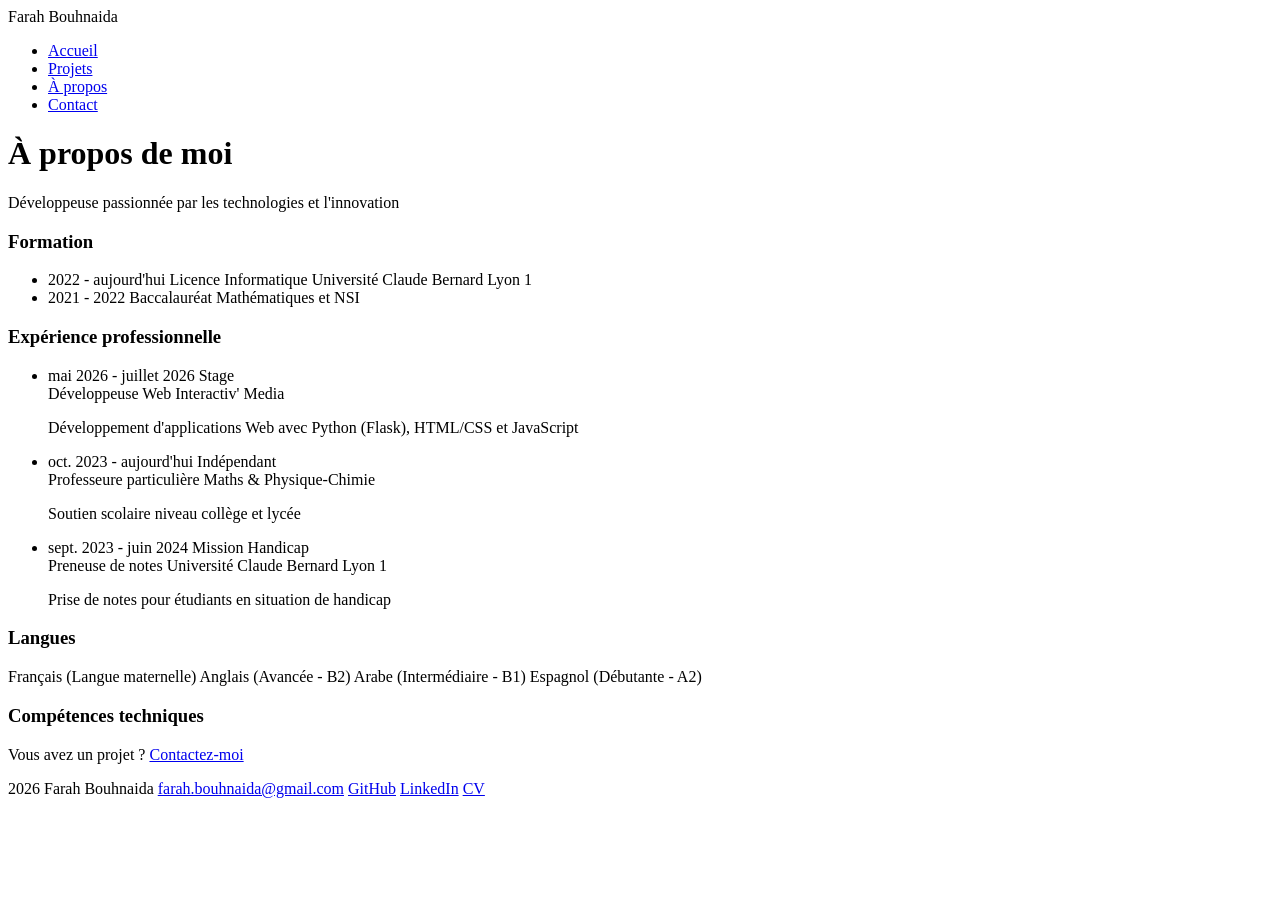
==== apropos.html @ a97e82b4 "fix: chemins absolus pour static/, styles/ et scripts" ====
<!DOCTYPE html>
<html lang="fr">
<head>
  <meta charset="UTF-8">
  <meta name="viewport" content="width=device-width, initial-scale=1.0">
  <title>Farah Bouhnaida - Contact</title>
  <link rel="stylesheet" href="/styles/style.css">
</head>
<body data-page="apropos">

  <header>
    <nav class="container">
      <span class="logo">Farah Bouhnaida</span>
      <ul>
        <li><a href="/" data-page="accueil">Accueil</a></li>
        <li><a href="/projets" data-page="projets">Projets</a></li>
        <li><a href="/apropos" data-page="apropos" class="active">À propos</a></li>
        <li><a href="/contact" data-page="contact">Contact</a></li>
      </ul>
    </nav>
  </header>

  <main class="container page-apropos">
    <h1 class="titre-page">À propos de moi</h1>
    <p class="sous-titre-page">Développeuse passionnée par les technologies et l'innovation</p>

    <div class="grille-apropos">
      <section class="section-apropos">
        <h3 class="titre-section">Formation</h3>
        <ul class="liste-experiences">
          <li>
            <div class="experience-item">
              <span class="periode">2022 - aujourd'hui</span>
              <span class="intitule">Licence Informatique</span>
              <span class="etablissement">Université Claude Bernard Lyon 1</span>
            </div>
          </li>
          <li>
            <div class="experience-item">
              <span class="periode">2021 - 2022</span>
              <span class="intitule">Baccalauréat Mathématiques et NSI</span>
            </div>
          </li>
        </ul>
      </section>

      <section class="section-apropos section-experience">
        <h3 class="titre-section">Expérience professionnelle</h3>
        <ul class="liste-experiences">
          <li class="experience-item">
            <div class="exp-header">
              <span class="periode">mai 2026 - juillet 2026</span>
              <span class="statut">Stage</span>
            </div>
            <span class="intitule">Développeuse Web</span>
            <span class="etablissement">Interactiv' Media</span>
            <p class="description">Développement d'applications Web avec Python (Flask), HTML/CSS et JavaScript</p>
          </li>
          <li class="experience-item">
            <div class="exp-header">
              <span class="periode">oct. 2023 - aujourd'hui</span>
              <span class="statut">Indépendant</span>
            </div>
            <span class="intitule">Professeure particulière</span>
            <span class="etablissement">Maths & Physique-Chimie</span>
            <p class="description">Soutien scolaire niveau collège et lycée</p>
          </li>
          <li class="experience-item">
            <div class="exp-header">
              <span class="periode">sept. 2023 - juin 2024</span>
              <span class="statut">Mission Handicap</span>
            </div>
            <span class="intitule">Preneuse de notes</span>
            <span class="etablissement">Université Claude Bernard Lyon 1</span>
            <p class="description">Prise de notes pour étudiants en situation de handicap</p>
          </li>
        </ul>
      </section>

      <section class="section-apropos">
        <h3 class="titre-section">Langues</h3>
        <div class="badges-container">
          <span class="badge-langue">Français <span class="niveau">(Langue maternelle)</span></span>
          <span class="badge-langue">Anglais <span class="niveau">(Avancée - B2)</span></span>
          <span class="badge-langue">Arabe <span class="niveau">(Intermédiaire - B1)</span></span>
          <span class="badge-langue">Espagnol <span class="niveau">(Débutante - A2)</span></span>
        </div>
      </section>

      <section class="section-apropos section-pleine-largeur">
        <h3 class="titre-section">Compétences techniques</h3>
        <div class="badges-container" id="badges-competences"></div>
      </section>
    </div>

    <div class="cta-subtil">
      <p class="cta-texte">Vous avez un projet ? <a href="/contact" class="cta-lien">Contactez-moi</a></p>
    </div>
  </main>

  <footer>
    <div class="container">
      <span>2026 Farah Bouhnaida</span>
      <a href="mailto:farah.bouhnaida@gmail.com">farah.bouhnaida@gmail.com</a>
      <a href="https://github.com/farahbouh" target="_blank" rel="noopener">GitHub</a>
      <a href="https://www.linkedin.com/in/farahbouh/" target="_blank" rel="noopener">LinkedIn</a>
      <a href="/static/CV_Farah_Bouhnaida.pdf" target="_blank" rel="noopener">CV</a>
    </div>
  </footer>

  <script src="scripts/competences.js"></script>

</body>
</html>
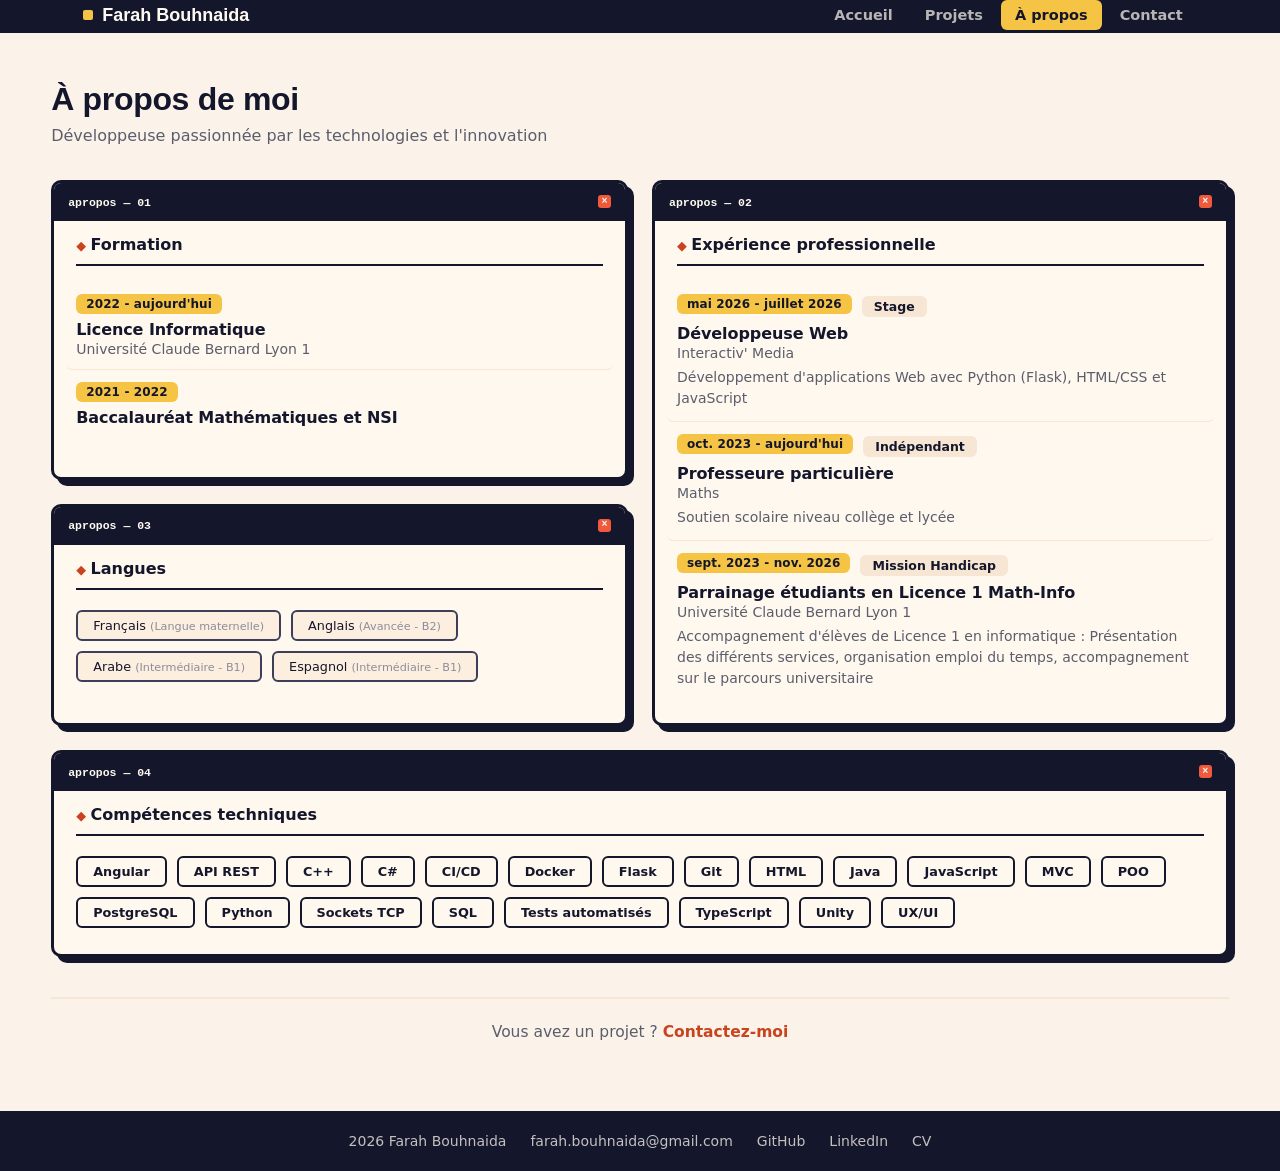
==== commit 4150e158: "docs: mise à jour du titre (back-end / full-stack) et du CV" ====
--- a/apropos.html
+++ b/apropos.html
@@ -62,17 +62,18 @@
               <span class="statut">Indépendant</span>
             </div>
             <span class="intitule">Professeure particulière</span>
-            <span class="etablissement">Maths & Physique-Chimie</span>
+            <span class="etablissement">Maths</span>
             <p class="description">Soutien scolaire niveau collège et lycée</p>
           </li>
           <li class="experience-item">
             <div class="exp-header">
-              <span class="periode">sept. 2023 - juin 2024</span>
+              <span class="periode">sept. 2023 - nov. 2026</span>
               <span class="statut">Mission Handicap</span>
             </div>
-            <span class="intitule">Preneuse de notes</span>
+            <span class="intitule">Parrainage étudiants en Licence 1 Math-Info</span>
             <span class="etablissement">Université Claude Bernard Lyon 1</span>
-            <p class="description">Prise de notes pour étudiants en situation de handicap</p>
+            <p class="description"> Accompagnement d'élèves de Licence 1 en informatique : Présentation des différents services, organisation 
+emploi du temps, accompagnement sur le parcours universitaire</p>
           </li>
         </ul>
       </section>
@@ -83,7 +84,7 @@
           <span class="badge-langue">Français <span class="niveau">(Langue maternelle)</span></span>
           <span class="badge-langue">Anglais <span class="niveau">(Avancée - B2)</span></span>
           <span class="badge-langue">Arabe <span class="niveau">(Intermédiaire - B1)</span></span>
-          <span class="badge-langue">Espagnol <span class="niveau">(Débutante - A2)</span></span>
+          <span class="badge-langue">Espagnol <span class="niveau">(Intermédiaire - B1)</span></span>
         </div>
       </section>
 
--- a/styles/style.css
+++ b/styles/style.css
@@ -0,0 +1,1526 @@
+
+:root {
+    /* Surfaces */
+    --creme: #fbf3ea;
+    --surface: #fff8ef;
+    --surface-alt: #fdefe0;
+    --surface-alt-2: #f6e6d3;
+
+    /* Encre / bordures */
+    --marine: #14162b;
+    --marine-doux: #3c3f57;
+
+    /* Texte */
+    --texte: var(--marine);
+    --texte-secondaire: #5b5d6b;
+    --texte-tertiaire: #8b8d99;
+    --texte-inverse: #fffaf1;
+
+    /* Accents */
+    --jaune: #f6c445;
+    --jaune-fonce: #d9a72e;
+    --rouge: #ef5a3c;
+    --rouge-fonce: #c9431f;
+    --sarcelle: #3f9c8b;
+    --sarcelle-fonce: #2c7768;
+
+    /* Épaisseurs & rayons */
+    --bordure: 3px;
+    --bordure-fine: 2px;
+    --rayon-sm: 6px;
+    --rayon-md: 10px;
+    --rayon-lg: 12px;
+
+    /* Ombres dures (néo-brutalisme, pas de flou) */
+    --ombre-sm: 4px 4px 0 var(--marine);
+    --ombre-md: 6px 6px 0 var(--marine);
+    --ombre-lg: 9px 9px 0 var(--marine);
+
+    /* Typographie */
+    --police-affichage: 'Space Grotesk', 'Arial Black', Arial, sans-serif;
+    --police-corps: system-ui, -apple-system, 'Segoe UI', Arial, sans-serif;
+    --police-mono: 'JetBrains Mono', 'SFMono-Regular', Consolas, 'Courier New', monospace;
+}
+
+/* ============================================================
+   RESET & BASE
+   ============================================================ */
+* {
+    margin: 0;
+    padding: 0;
+    box-sizing: border-box;
+}
+
+html {
+    height: 100%;
+}
+
+body {
+    min-height: 100%;
+    margin: 0;
+    font-family: var(--police-corps);
+    color: var(--texte);
+    background: var(--creme);
+    display: flex;
+    flex-direction: column;
+}
+
+main {
+    flex: 1 0 auto;
+    display: flex;
+    flex-direction: column;
+}
+
+a:focus-visible,
+button:focus-visible,
+input:focus-visible,
+textarea:focus-visible {
+    outline: 3px solid var(--rouge);
+    outline-offset: 2px;
+    border-radius: 3px;
+}
+
+/* ============================================================
+   UTILITAIRES
+   ============================================================ */
+.container {
+    width: min(92%, 1200px);
+    padding: 0 clamp(16px, 3vw, 32px);
+    margin: 0 auto;
+}
+
+/* ============================================================
+   TYPOGRAPHIE
+   ============================================================ */
+h1 {
+    font-family: var(--police-affichage);
+    font-size: 32px;
+    font-weight: 700;
+    color: var(--texte);
+    margin-bottom: 8px;
+    letter-spacing: -0.01em;
+}
+
+.sous-titre-page {
+    color: var(--texte-secondaire);
+    font-size: 16px;
+    margin-bottom: 35px;
+}
+
+/* ============================================================
+   HEADER & NAVIGATION — barre de menu façon OS
+   ============================================================ */
+header {
+    background: var(--marine);
+    padding: 0;
+    border-bottom: var(--bordure) solid var(--marine);
+}
+
+nav {
+    position: relative;
+    display: flex;
+    flex-direction: column;
+    align-items: center;
+    justify-content: space-between;
+    gap: 8px;
+    padding: 12px 16px;
+}
+
+@media (min-width: 600px) {
+    nav {
+        flex-direction: row;
+        padding: 10px clamp(16px, 3vw, 32px);
+    }
+}
+
+.logo {
+    display: inline-flex;
+    align-items: center;
+    gap: 9px;
+    color: var(--texte-inverse);
+    font-family: var(--police-affichage);
+    font-size: 18px;
+    font-weight: 700;
+    white-space: nowrap;
+}
+
+.logo::before {
+    content: '';
+    display: inline-block;
+    width: 10px;
+    height: 10px;
+    border-radius: 2px;
+    background: var(--jaune);
+}
+
+nav ul {
+    display: flex;
+    flex-wrap: wrap;
+    justify-content: center;
+    list-style: none;
+    gap: 4px;
+    padding: 0;
+    margin: 0;
+    width: 100%;
+}
+
+@media (min-width: 600px) {
+    nav ul {
+        flex-wrap: nowrap;
+        justify-content: flex-end;
+        width: auto;
+    }
+}
+
+nav a {
+    display: inline-block;
+    padding: 7px 14px;
+    color: rgba(255, 250, 241, 0.7);
+    text-decoration: none;
+    font-weight: 600;
+    font-size: 14.5px;
+    border-radius: var(--rayon-sm);
+    white-space: nowrap;
+    transition: background-color .15s ease, color .15s ease;
+}
+
+@media (max-width: 400px) {
+    nav a {
+        font-size: 13px;
+        padding: 6px 10px;
+    }
+}
+
+nav a:hover {
+    background: rgba(255, 255, 255, 0.08);
+    color: var(--texte-inverse);
+}
+
+nav a.active {
+    background: var(--jaune);
+    color: var(--marine);
+}
+
+/* ============================================================
+   HERO — grande fenêtre avec barre de titre
+   ============================================================ */
+.hero-section {
+    position: relative;
+    background: var(--creme);
+    flex: 1 0 auto;
+    display: flex;
+    align-items: flex-start;
+    justify-content: center;
+    overflow: visible;
+    padding: 28px 0 40px;
+}
+
+@media (min-width: 768px) {
+    .hero-section {
+        padding: 40px 0 56px;
+    }
+}
+
+.hero-grille {
+    position: absolute;
+    inset: 0;
+    background-image: radial-gradient(rgba(20, 22, 43, 0.09) 1.4px, transparent 1.4px);
+    background-size: 22px 22px;
+    mask-image: radial-gradient(ellipse 75% 65% at 50% 10%, black 30%, transparent 85%);
+    -webkit-mask-image: radial-gradient(ellipse 75% 65% at 50% 10%, black 30%, transparent 85%);
+    pointer-events: none;
+}
+
+.hero-content {
+    position: relative;
+    width: 100%;
+    max-width: 720px;
+    background: var(--surface);
+    border: var(--bordure) solid var(--marine);
+    border-radius: var(--rayon-lg);
+    box-shadow: var(--ombre-lg);
+    padding: 56px clamp(24px, 5vw, 48px) 40px;
+    margin: 0 auto;
+}
+
+.hero-content::before {
+    content: 'farah_bouhnaida — portfolio.exe';
+    position: absolute;
+    top: 0;
+    left: 0;
+    right: 0;
+    height: 42px;
+    display: flex;
+    align-items: center;
+    padding: 0 16px;
+    background: var(--marine);
+    color: var(--texte-inverse);
+    font-family: var(--police-mono);
+    font-size: 12.5px;
+    font-weight: 600;
+    letter-spacing: 0.01em;
+    border-radius: 9px 9px 0 0;
+}
+
+.hero-content::after {
+    content: '×';
+    display: flex;
+    align-items: center;
+    justify-content: center;
+    position: absolute;
+    top: 14px;
+    right: 18px;
+    width: 15px;
+    height: 15px;
+    border-radius: 3px;
+    background: var(--rouge);
+    color: var(--texte-inverse);
+    font-family: var(--police-mono);
+    font-size: 12px;
+    font-weight: 700;
+    line-height: 1;
+}
+
+.hero-eyebrow {
+    display: inline-block;
+    color: var(--rouge-fonce);
+    font-family: var(--police-mono);
+    font-size: 13px;
+    font-weight: 700;
+    text-transform: uppercase;
+    letter-spacing: 2px;
+    margin-bottom: 16px;
+}
+
+.hero-eyebrow::before {
+    content: '// ';
+}
+
+.hero-nom {
+    font-family: var(--police-affichage);
+    color: var(--texte);
+    font-size: 38px;
+    font-weight: 700;
+    letter-spacing: -0.02em;
+    margin-bottom: 10px;
+}
+
+@media (min-width: 768px) {
+    .hero-nom {
+        font-size: 48px;
+    }
+}
+
+.hero-role {
+    color: var(--texte-secondaire);
+    font-size: 19px;
+    font-weight: 500;
+    margin-bottom: 6px;
+}
+
+.hero-tagline {
+    color: var(--texte-tertiaire);
+    font-size: 15px;
+    font-style: italic;
+    margin-bottom: 32px;
+}
+
+.hero-links {
+    display: flex;
+    flex-wrap: wrap;
+    gap: 14px;
+}
+
+@media (max-width: 480px) {
+    .hero-links {
+        flex-direction: column;
+        align-items: stretch;
+    }
+}
+
+.hero-lien {
+    display: inline-block;
+    padding: 10px 22px;
+    border-radius: var(--rayon-sm);
+    border: var(--bordure) solid var(--marine);
+    background: var(--surface);
+    color: var(--texte);
+    text-decoration: none;
+    font-size: 14px;
+    font-weight: 700;
+    text-align: center;
+    box-shadow: var(--ombre-sm);
+    transition: transform 0.12s ease, box-shadow 0.12s ease;
+}
+
+@media (max-width: 480px) {
+    .hero-lien {
+        width: 100%;
+    }
+}
+
+.hero-lien:hover {
+    transform: translate(2px, 2px);
+    box-shadow: 2px 2px 0 var(--marine);
+}
+
+.hero-lien-principal {
+    background: var(--jaune);
+    border-color: var(--marine);
+    color: var(--marine);
+}
+
+.hero-lien-principal:hover {
+    background: var(--jaune-fonce);
+}
+
+/* ============================================================
+   MARQUEE (BANDEAU DEFILANT)
+   ============================================================ */
+.marquee-section {
+    background: var(--marine);
+    overflow: hidden;
+    padding: 14px 0;
+    border-top: var(--bordure) solid var(--marine);
+    border-bottom: var(--bordure) solid var(--marine);
+    flex-shrink: 0;
+}
+
+@media (min-width: 768px) {
+    .marquee-section {
+        padding: 18px 0;
+    }
+}
+
+.marquee-section:hover .marquee-track {
+    animation-play-state: paused;
+}
+
+.marquee-track {
+    display: flex;
+    width: max-content;
+    animation: defiler 24s linear infinite;
+}
+
+@media (prefers-reduced-motion: reduce) {
+    .marquee-track {
+        animation: none;
+    }
+}
+
+.marquee-content {
+    display: flex;
+    align-items: center;
+    flex-shrink: 0;
+}
+
+.marquee-item {
+    font-family: var(--police-mono);
+    font-weight: 700;
+    text-transform: uppercase;
+    letter-spacing: 1.5px;
+    font-size: 16px;
+    color: rgba(255, 250, 241, 0.65);
+    white-space: nowrap;
+    padding: 0 14px;
+    text-decoration: none;
+    transition: color 0.2s ease;
+}
+
+@media (min-width: 768px) {
+    .marquee-item {
+        padding: 0 20px;
+    }
+}
+
+.marquee-item:hover {
+    color: var(--jaune);
+}
+
+.marquee-sep {
+    color: rgba(255, 255, 255, 0.3);
+    font-size: 16px;
+}
+
+@keyframes defiler {
+    from { transform: translateX(0); }
+    to { transform: translateX(-50%); }
+}
+
+/* ============================================================
+   PAGES COMMUNES
+   ============================================================ */
+.page-projets,
+.page-contact,
+.page-apropos {
+    padding: 36px 0 50px;
+    display: flex;
+    flex-direction: column;
+}
+
+@media (min-width: 768px) {
+    .page-projets,
+    .page-contact,
+    .page-apropos {
+        padding: 48px 0 60px;
+    }
+}
+
+.page-projets .titre-page,
+.page-contact .titre-page,
+.page-apropos .titre-page {
+    font-size: 32px;
+    font-family: var(--police-affichage);
+    font-weight: 700;
+    color: var(--texte);
+    letter-spacing: -0.01em;
+    margin-bottom: 8px;
+}
+
+/* ============================================================
+   PROJETS
+   ============================================================ */
+.grille-projets {
+    counter-reset: projet-compteur;
+    display: flex;
+    flex-wrap: wrap;
+    gap: 26px;
+    margin-top: 20px;
+    justify-content: flex-start;
+}
+
+@media (max-width: 600px) {
+    .grille-projets {
+        gap: 20px;
+    }
+}
+
+/* ========== CARTE PROJET (fenêtre) ========== */
+.carte-projet {
+    counter-increment: projet-compteur;
+    flex: 1 1 calc(33.333% - 26px);
+    min-width: 280px;
+    max-width: 100%;
+    min-height: 280px;
+    padding: 58px 22px 26px;
+    background: var(--surface);
+    border: var(--bordure) solid var(--marine);
+    border-radius: var(--rayon-md);
+    display: flex;
+    flex-direction: column;
+    position: relative;
+    opacity: 0;
+    box-shadow: var(--ombre-md);
+    animation: fadeInUp 0.4s ease-out forwards;
+    transition: transform 0.18s ease, box-shadow 0.18s ease;
+}
+
+@media (max-width: 992px) {
+    .carte-projet {
+        flex: 1 1 calc(50% - 26px);
+        min-width: 240px;
+    }
+}
+
+@media (max-width: 600px) {
+    .carte-projet {
+        flex: 1 1 100%;
+        min-width: auto;
+        min-height: 240px;
+        padding: 54px 18px 22px;
+    }
+}
+
+.carte-projet::before {
+    content: 'projets — ' counter(projet-compteur, decimal-leading-zero);
+    position: absolute;
+    top: 0;
+    left: 0;
+    right: 0;
+    height: 40px;
+    display: flex;
+    align-items: center;
+    padding: 0 14px;
+    background: var(--marine);
+    color: var(--texte-inverse);
+    font-family: var(--police-mono);
+    font-size: 12px;
+    font-weight: 600;
+    letter-spacing: 0.01em;
+    border-radius: 7px 7px 0 0;
+}
+
+.carte-projet::after {
+    content: '×';
+    display: flex;
+    align-items: center;
+    justify-content: center;
+    position: absolute;
+    top: 13px;
+    right: 15px;
+    width: 14px;
+    height: 14px;
+    border-radius: 3px;
+    background: var(--rouge);
+    color: var(--texte-inverse);
+    font-family: var(--police-mono);
+    font-size: 11px;
+    font-weight: 700;
+    line-height: 1;
+}
+
+.carte-projet:hover {
+    transform: translate(-3px, -3px);
+    box-shadow: var(--ombre-lg);
+}
+
+.carte-projet h2 {
+    font-size: 20px;
+    font-weight: 700;
+    font-family: var(--police-affichage);
+    color: var(--texte);
+    margin: 0 0 6px;
+    padding: 0;
+    border: none;
+    letter-spacing: -0.01em;
+}
+
+.carte-projet .description {
+    font-size: 14.5px;
+    color: var(--texte-secondaire);
+    line-height: 1.6;
+    margin: 0 0 16px;
+    flex-grow: 1;
+}
+
+.carte-projet .badges {
+    display: flex;
+    flex-wrap: wrap;
+    gap: 8px;
+    margin: 0 0 18px;
+}
+
+/* ----- Carte surlignée (filtre actif) ----- */
+.carte-surlignee {
+    box-shadow: var(--ombre-md);
+}
+.carte-surlignee:hover {
+    box-shadow: var(--ombre-lg);
+}
+
+@keyframes fadeInUp {
+    from {
+        opacity: 0;
+        transform: translateY(20px);
+    }
+    to {
+        opacity: 1;
+        transform: translateY(0);
+    }
+}
+
+/* ============================================================
+   BADGES — étiquettes pleines, coins doux
+   ============================================================ */
+.badges-haut {
+    display: flex;
+    flex-wrap: wrap;
+    gap: 8px;
+    margin-bottom: 14px;
+}
+
+/* BADGE STATUT */
+.badge-statut {
+    display: inline-block;
+    padding: 4px 13px;
+    border-radius: var(--rayon-sm);
+    font-size: 0.7rem;
+    font-weight: 700;
+    letter-spacing: 0.02em;
+    text-transform: uppercase;
+    color: var(--marine);
+}
+.badge-statut-termine {
+    background: var(--jaune);
+}
+.badge-statut-en-cours {
+    background: var(--rouge);
+}
+.badge-statut-a-venir {
+    background: var(--sarcelle);
+    color: var(--texte-inverse);
+}
+.badge-statut-brouillon {
+    background: var(--surface-alt-2);
+    color: var(--texte-secondaire);
+}
+
+/* BADGE TYPE */
+.badge-type {
+    display: inline-block;
+    padding: 4px 13px;
+    border-radius: var(--rayon-sm);
+    font-size: 0.7rem;
+    font-weight: 700;
+    letter-spacing: 0.02em;
+    text-transform: uppercase;
+    color: var(--texte-inverse);
+}
+.badge-type-personnel {
+    background: var(--sarcelle-fonce);
+}
+.badge-type-academique {
+    background: var(--marine);
+}
+.badge-type-stage {
+    background: var(--rouge-fonce);
+}
+
+/* BADGE TECHNOS (tags projets) */
+.badge {
+    display: inline-block;
+    padding: 3px 12px;
+    border-radius: var(--rayon-sm);
+    background: var(--surface);
+    color: var(--texte);
+    font-size: 0.7rem;
+    font-weight: 600;
+    border: var(--bordure-fine) solid var(--marine);
+}
+.badge-surlignee {
+    background: var(--jaune);
+    color: var(--marine);
+    border-color: var(--marine);
+}
+
+/* BADGE TECH (compétences techniques - page À propos) */
+.badge-tech {
+    display: inline-block;
+    padding: 6px 15px;
+    border-radius: var(--rayon-sm);
+    background: var(--surface);
+    color: var(--texte);
+    font-size: 0.8rem;
+    font-weight: 700;
+    border: var(--bordure-fine) solid var(--marine);
+    text-decoration: none;
+    transition: background-color .15s ease, color .15s ease, transform .15s ease;
+}
+.badge-tech:hover {
+    background: var(--jaune);
+    color: var(--marine);
+    transform: translateY(-2px);
+}
+
+/* BADGE LANGUE (page À propos) */
+.badge-langue {
+    display: inline-block;
+    padding: 6px 15px;
+    border-radius: var(--rayon-sm);
+    background: var(--surface-alt);
+    color: var(--texte);
+    font-size: 0.8rem;
+    font-weight: 500;
+    border: var(--bordure-fine) solid var(--marine-doux);
+}
+.badge-langue .niveau {
+    font-weight: 400;
+    font-size: 0.7rem;
+    color: var(--texte-tertiaire);
+}
+.badge-langue:hover {
+    background: var(--surface-alt-2);
+    border-color: var(--marine);
+}
+
+/* ============================================================
+   BOUTONS D'ACTION SUR LES CARTES PROJETS
+   ============================================================ */
+.actions-projet {
+    display: flex;
+    flex-wrap: wrap;
+    gap: 12px;
+    margin-top: 16px;
+    align-items: center;
+}
+
+.btn-action {
+    display: inline-block;
+    padding: 8px 18px;
+    border-radius: var(--rayon-sm);
+    font-size: 14px;
+    font-weight: 700;
+    text-decoration: none;
+    text-align: center;
+    border: var(--bordure-fine) solid var(--marine);
+    transition: transform 0.12s ease, box-shadow 0.12s ease;
+}
+
+/* Bouton principal (démo / code) */
+.btn-demo {
+    background: var(--marine);
+    color: var(--texte-inverse);
+    box-shadow: 3px 3px 0 var(--rouge);
+}
+.btn-demo:hover {
+    transform: translate(2px, 2px);
+    box-shadow: 1px 1px 0 var(--rouge);
+}
+
+/* Bouton secondaire (vidéo) */
+.btn-video {
+    background: var(--surface);
+    color: var(--texte);
+    box-shadow: 3px 3px 0 var(--sarcelle);
+}
+.btn-video:hover {
+    transform: translate(2px, 2px);
+    box-shadow: 1px 1px 0 var(--sarcelle);
+}
+
+.actions-projet:only-child .btn-action {
+    background: var(--marine);
+    color: var(--texte-inverse);
+    box-shadow: 3px 3px 0 var(--rouge);
+}
+.actions-projet:only-child .btn-action:hover {
+    transform: translate(2px, 2px);
+    box-shadow: 1px 1px 0 var(--rouge);
+}
+
+/* ============================================================
+   BOUTONS
+   ============================================================ */
+.bouton-principal {
+    display: inline-block;
+    padding: 8px 0;
+    color: var(--rouge-fonce);
+    font-weight: 700;
+    font-size: 14px;
+    text-decoration: none;
+    border-bottom: 2px solid transparent;
+    align-self: flex-start;
+    background: none;
+    border-radius: 0;
+    transition: border-color .15s ease;
+}
+.bouton-principal::after {
+    display: inline-block;
+}
+.bouton-principal:hover {
+    border-bottom-color: var(--rouge-fonce);
+}
+
+.bouton-envoyer {
+    width: 100%;
+    padding: 13px;
+    background: var(--jaune);
+    color: var(--marine);
+    border: var(--bordure) solid var(--marine);
+    border-radius: var(--rayon-sm);
+    font-size: 15px;
+    font-weight: 700;
+    cursor: pointer;
+    margin-top: 6px;
+    box-shadow: var(--ombre-sm);
+    transition: transform 0.12s ease, box-shadow 0.12s ease;
+}
+
+.bouton-envoyer:hover {
+    background: var(--jaune-fonce);
+    transform: translate(2px, 2px);
+    box-shadow: 2px 2px 0 var(--marine);
+}
+
+.bouton-envoyer:active {
+    transform: translate(4px, 4px);
+    box-shadow: 0 0 0 var(--marine);
+}
+
+/* ============================================================
+   CONTACT
+   ============================================================ */
+.carte-contact {
+    position: relative;
+    width: 100%;
+    max-width: 1000px;
+    margin: 0 auto;
+    padding: 62px 30px 34px;
+    background: var(--surface);
+    border-radius: var(--rayon-lg);
+    border: var(--bordure) solid var(--marine);
+    box-shadow: var(--ombre-lg);
+}
+
+@media (min-width: 768px) {
+    .carte-contact {
+        padding: 62px 46px 46px;
+    }
+}
+
+.carte-contact::before {
+    content: 'contact — nouveau_message';
+    position: absolute;
+    top: 0;
+    left: 0;
+    right: 0;
+    height: 44px;
+    display: flex;
+    align-items: center;
+    padding: 0 18px;
+    background: var(--marine);
+    color: var(--texte-inverse);
+    font-family: var(--police-mono);
+    font-size: 12.5px;
+    font-weight: 600;
+    border-radius: 9px 9px 0 0;
+}
+
+.carte-contact::after {
+    content: '×';
+    display: flex;
+    align-items: center;
+    justify-content: center;
+    position: absolute;
+    top: 15px;
+    right: 20px;
+    width: 15px;
+    height: 15px;
+    border-radius: 3px;
+    background: var(--rouge);
+    color: var(--texte-inverse);
+    font-family: var(--police-mono);
+    font-size: 12px;
+    font-weight: 700;
+    line-height: 1;
+}
+
+.grille-contact {
+    display: grid;
+    grid-template-columns: 1fr 1.1fr;
+    gap: 56px;
+    align-items: start;
+}
+
+@media (max-width: 800px) {
+    .grille-contact {
+        grid-template-columns: 1fr;
+        gap: 34px;
+    }
+}
+
+.colonne-info-contact {
+    padding-top: 6px;
+}
+
+.liste-contact-icones {
+    list-style: none;
+    padding: 0;
+    margin: 8px 0 32px;
+    display: flex;
+    flex-direction: column;
+    gap: 16px;
+}
+
+.liste-contact-icones li {
+    display: flex;
+    align-items: center;
+    gap: 14px;
+}
+
+.liste-contact-icones a {
+    color: var(--texte);
+    text-decoration: none;
+    font-size: 15.5px;
+    font-weight: 500;
+}
+
+.liste-contact-icones a:hover {
+    color: var(--rouge-fonce);
+    text-decoration: underline;
+}
+
+.liste-contact-icones span {
+    color: var(--texte);
+    font-size: 15.5px;
+}
+
+.icone-contact {
+    display: flex;
+    align-items: center;
+    justify-content: center;
+    width: 30px;
+    height: 30px;
+    flex-shrink: 0;
+    color: var(--marine);
+    background: var(--jaune);
+    border: var(--bordure-fine) solid var(--marine);
+    border-radius: var(--rayon-sm);
+}
+
+.icone-contact svg {
+    width: 15px;
+    height: 15px;
+}
+
+.formulaire {
+    width: 100%;
+}
+
+.ligne-formulaire {
+    display: grid;
+    grid-template-columns: 1fr;
+    gap: 0;
+}
+
+@media (min-width: 600px) {
+    .ligne-formulaire {
+        grid-template-columns: 1fr 1fr;
+        gap: 18px;
+    }
+}
+
+.champ {
+    margin-bottom: 16px;
+}
+
+@media (min-width: 600px) {
+    .champ {
+        margin-bottom: 18px;
+    }
+}
+
+.champ label {
+    display: block;
+    font-weight: 700;
+    color: var(--texte);
+    margin-bottom: 6px;
+    font-size: 13.5px;
+}
+
+.champ input,
+.champ textarea {
+    width: 100%;
+    padding: 10px 13px;
+    font-family: inherit;
+    font-size: 15px;
+    color: var(--texte);
+    background: var(--surface-alt);
+    border: var(--bordure-fine) solid var(--marine);
+    border-radius: var(--rayon-sm);
+    transition: box-shadow .15s ease, background-color .15s ease;
+}
+
+.champ input:focus,
+.champ textarea:focus {
+    outline: none;
+    background: var(--surface);
+    box-shadow: 3px 3px 0 var(--jaune);
+}
+
+.champ textarea {
+    resize: vertical;
+    min-height: 120px;
+}
+
+@media (min-width: 768px) {
+    .champ textarea {
+        min-height: 150px;
+    }
+}
+
+/* ============================================================
+   A PROPOS
+   ============================================================ */
+.grille-apropos {
+    counter-reset: section-compteur;
+    display: grid;
+    grid-template-columns: 1fr 1fr;
+    gap: 24px;
+    align-items: stretch;
+    margin-bottom: 20px;
+}
+
+@media (max-width: 900px) {
+    .grille-apropos {
+        grid-template-columns: 1fr;
+        gap: 18px;
+    }
+}
+
+.section-apropos {
+    counter-increment: section-compteur;
+    position: relative;
+    display: flex;
+    flex-direction: column;
+    padding: 52px 22px 22px;
+    background: var(--surface);
+    border-radius: var(--rayon-md);
+    border: var(--bordure) solid var(--marine);
+    box-shadow: var(--ombre-md);
+}
+
+@media (max-width: 600px) {
+    .section-apropos {
+        padding: 48px 16px 16px;
+    }
+}
+
+.section-apropos::before {
+    content: 'apropos — ' counter(section-compteur, decimal-leading-zero);
+    position: absolute;
+    top: 0;
+    left: 0;
+    right: 0;
+    height: 38px;
+    display: flex;
+    align-items: center;
+    padding: 0 14px;
+    background: var(--marine);
+    color: var(--texte-inverse);
+    font-family: var(--police-mono);
+    font-size: 11.5px;
+    font-weight: 600;
+    border-radius: 7px 7px 0 0;
+}
+
+.section-apropos::after {
+    content: '×';
+    display: flex;
+    align-items: center;
+    justify-content: center;
+    position: absolute;
+    top: 12px;
+    right: 14px;
+    width: 13px;
+    height: 13px;
+    border-radius: 3px;
+    background: var(--rouge);
+    color: var(--texte-inverse);
+    font-family: var(--police-mono);
+    font-size: 10px;
+    font-weight: 700;
+    line-height: 1;
+}
+
+.section-experience {
+    grid-row: span 2;
+}
+
+@media (max-width: 900px) {
+    .section-experience {
+        grid-row: auto;
+    }
+}
+
+.section-pleine-largeur {
+    grid-column: 1 / -1;
+}
+
+@media (max-width: 900px) {
+    .section-pleine-largeur {
+        grid-column: 1;
+    }
+}
+
+.titre-section {
+    display: inline-block;
+    font-size: 16px;
+    color: var(--texte);
+    font-weight: 700;
+    margin-bottom: 16px;
+    padding-bottom: 10px;
+    border-bottom: var(--bordure-fine) solid var(--marine);
+    width: 100%;
+}
+
+.titre-section::before {
+    content: '◆ ';
+    color: var(--rouge-fonce);
+    font-size: 0.8em;
+}
+
+.liste-experiences {
+    list-style: none;
+    padding: 0;
+    margin: 0;
+    flex-grow: 1;
+}
+
+.liste-experiences li {
+    padding: 12px 10px;
+    margin: 0 -10px;
+    border-bottom: 1px solid var(--surface-alt-2);
+    border-radius: var(--rayon-sm);
+    transition: background-color .15s ease;
+}
+
+.liste-experiences li:hover {
+    background: var(--surface-alt);
+}
+
+.liste-experiences li:last-child {
+    border-bottom: none;
+}
+
+.experience-item {
+    display: flex;
+    flex-direction: column;
+    gap: 2px;
+}
+
+.exp-header {
+    display: flex;
+    flex-direction: column;
+    align-items: flex-start;
+    gap: 6px;
+    margin-bottom: 4px;
+}
+
+@media (min-width: 480px) {
+    .exp-header {
+        flex-direction: row;
+        align-items: center;
+        gap: 10px;
+        flex-wrap: wrap;
+    }
+}
+
+.periode {
+    display: inline-block;
+    align-self: flex-start;
+    font-weight: 700;
+    color: var(--marine);
+    background: var(--jaune);
+    font-size: 12px;
+    letter-spacing: 0.01em;
+    padding: 3px 10px;
+    border-radius: var(--rayon-sm);
+    margin-bottom: 4px;
+}
+
+.statut {
+    padding: 3px 12px;
+    background: var(--surface-alt-2);
+    color: var(--texte);
+    border-radius: var(--rayon-sm);
+    font-size: 12.5px;
+    font-weight: 700;
+}
+
+.intitule {
+    font-weight: 700;
+    font-size: 16px;
+    color: var(--texte);
+    letter-spacing: -0.005em;
+}
+
+.etablissement {
+    color: var(--texte-secondaire);
+    font-size: 14px;
+}
+
+.description {
+    color: var(--texte-secondaire);
+    font-size: 14px;
+    margin-top: 4px;
+    line-height: 1.5;
+}
+
+.badges-container {
+    display: flex;
+    flex-wrap: wrap;
+    gap: 10px;
+    padding: 4px 0;
+    align-content: flex-start;
+    flex-grow: 1;
+}
+
+@media (max-width: 600px) {
+    .badges-container {
+        gap: 8px;
+    }
+}
+
+/* ============================================================
+   CTA SUBTIL
+   ============================================================ */
+.cta-subtil {
+    padding: 24px 0 10px;
+    margin-top: 20px;
+    text-align: center;
+    border-top: var(--bordure-fine) solid var(--surface-alt-2);
+}
+
+.cta-texte {
+    font-size: 15.5px;
+    color: var(--texte-secondaire);
+}
+
+.cta-lien {
+    color: var(--rouge-fonce);
+    text-decoration: none;
+    font-weight: 700;
+    transition: color 0.15s ease;
+}
+
+.cta-lien:hover {
+    text-decoration: underline;
+}
+
+/* ============================================================
+   FILTRES PROJETS
+   ============================================================ */
+.filtres-container {
+    display: flex;
+    flex-wrap: wrap;
+    align-items: center;
+    gap: 10px;
+    padding: 14px 18px;
+    margin-bottom: 24px;
+    background: var(--surface);
+    border-radius: var(--rayon-md);
+    border: var(--bordure-fine) solid var(--marine);
+    box-shadow: var(--ombre-sm);
+}
+
+.filtres-label {
+    font-weight: 700;
+    font-size: 13.5px;
+    color: var(--texte);
+    margin-right: 4px;
+}
+
+.filtre-btn {
+    padding: 6px 15px;
+    background: var(--surface-alt);
+    border: var(--bordure-fine) solid var(--marine);
+    border-radius: var(--rayon-sm);
+    font-size: 13px;
+    font-weight: 600;
+    color: var(--texte);
+    cursor: pointer;
+    transition: background-color .15s ease, transform .12s ease;
+}
+
+.filtre-btn:hover {
+    background: var(--surface-alt-2);
+    transform: translateY(-2px);
+}
+
+.filtre-btn.active {
+    background: var(--jaune);
+    color: var(--marine);
+}
+
+.filtre-btn.active:hover {
+    background: var(--jaune-fonce);
+}
+
+.filtres-resultats {
+    margin-left: auto;
+    font-size: 13px;
+    color: var(--texte-tertiaire);
+}
+
+.filtres-resultats strong {
+    color: var(--texte);
+}
+
+@media (max-width: 600px) {
+    .filtres-container {
+        flex-direction: column;
+        align-items: stretch;
+        gap: 8px;
+        padding: 12px 16px;
+    }
+
+    .filtres-label {
+        margin-bottom: 4px;
+    }
+
+    .filtre-btn {
+        text-align: center;
+        padding: 8px 12px;
+        font-size: 12px;
+        flex: 1;
+    }
+
+    .filtres-resultats {
+        margin-left: 0;
+        text-align: center;
+        padding-top: 4px;
+    }
+}
+
+/* ============================================================
+   STYLES PROJETS SUPPLEMENTAIRES
+   ============================================================ */
+.duree-projet {
+    font-size: 13px;
+    color: var(--texte-tertiaire);
+    margin: 4px 0 12px;
+}
+
+.liens-projet {
+    margin-top: 12px;
+}
+
+.lien-secondaire {
+    color: var(--rouge-fonce);
+    text-decoration: none;
+    font-size: 14px;
+    font-weight: 600;
+    transition: color 0.15s ease;
+}
+
+.lien-secondaire:hover {
+    text-decoration: underline;
+}
+
+/* ============================================================
+   CARTES PROJETS : résumé, puces, "en savoir plus", projet phare
+   ============================================================ */
+.carte-projet .corps-projet {
+    flex-grow: 1;
+    margin-bottom: 16px;
+}
+
+.resume-projet {
+    font-size: 15.5px;
+    font-weight: 600;
+    line-height: 1.5;
+    color: var(--texte);
+    margin: 0 0 12px;
+}
+
+.points-projet {
+    list-style: none;
+    padding: 0;
+    margin: 0 0 14px;
+    display: grid;
+    gap: 8px;
+}
+
+.points-projet li {
+    position: relative;
+    padding-left: 22px;
+    font-size: 14.5px;
+    line-height: 1.5;
+    color: var(--texte-secondaire);
+}
+
+.points-projet li::before {
+    content: '';
+    position: absolute;
+    left: 0;
+    top: 0.45em;
+    width: 9px;
+    height: 9px;
+    background: var(--jaune);
+    border: var(--bordure-fine) solid var(--marine);
+    border-radius: 2px;
+}
+
+.details-projet {
+    margin: 0;
+}
+
+.details-projet summary {
+    cursor: pointer;
+    font-size: 13px;
+    font-weight: 700;
+    color: var(--rouge-fonce);
+}
+
+.details-projet summary:hover {
+    text-decoration: underline;
+}
+
+.details-projet summary:focus-visible {
+    outline: 3px solid var(--rouge);
+    outline-offset: 3px;
+    border-radius: 2px;
+}
+
+.details-projet .description {
+    font-size: 14px;
+    line-height: 1.6;
+    margin: 10px 0 0;
+}
+
+/* Projet phare : carte pleine largeur */
+.carte-projet.carte-projet-phare {
+    flex: 1 1 100%;
+}
+
+.badge-phare {
+    display: inline-block;
+    padding: 4px 13px;
+    border-radius: var(--rayon-sm);
+    font-size: 0.7rem;
+    font-weight: 700;
+    letter-spacing: 0.02em;
+    text-transform: uppercase;
+    background: var(--surface-alt-2);
+    color: var(--marine);
+    border: var(--bordure-fine) solid var(--marine);
+}
+
+@media (min-width: 768px) {
+    .carte-projet-phare .points-projet {
+        grid-template-columns: 1fr 1fr;
+        column-gap: 28px;
+    }
+}
+
+/* ============================================================
+   FOOTER
+   ============================================================ */
+footer {
+    background-color: var(--marine);
+    padding: 22px 0;
+    flex-shrink: 0;
+}
+
+footer .container {
+    display: flex;
+    flex-wrap: wrap;
+    gap: 18px;
+    justify-content: center;
+    color: rgba(255, 250, 241, 0.75);
+    font-size: 14px;
+}
+
+@media (min-width: 600px) {
+    footer .container {
+        gap: 24px;
+    }
+}
+
+footer a {
+    color: rgba(255, 250, 241, 0.75);
+    text-decoration: none;
+    transition: color 0.15s ease;
+}
+
+footer a:hover {
+    color: var(--jaune);
+    text-decoration: underline;
+}
+
+/* ============================================================
+   ACCESSIBILITE - REDUCTION DE MOUVEMENT
+   ============================================================ */
+@media (prefers-reduced-motion: reduce) {
+    .carte-projet {
+        animation: none;
+        opacity: 1;
+    }
+    .carte-projet:hover {
+        transform: none;
+    }
+    .marquee-track {
+        animation: none;
+    }
+}
